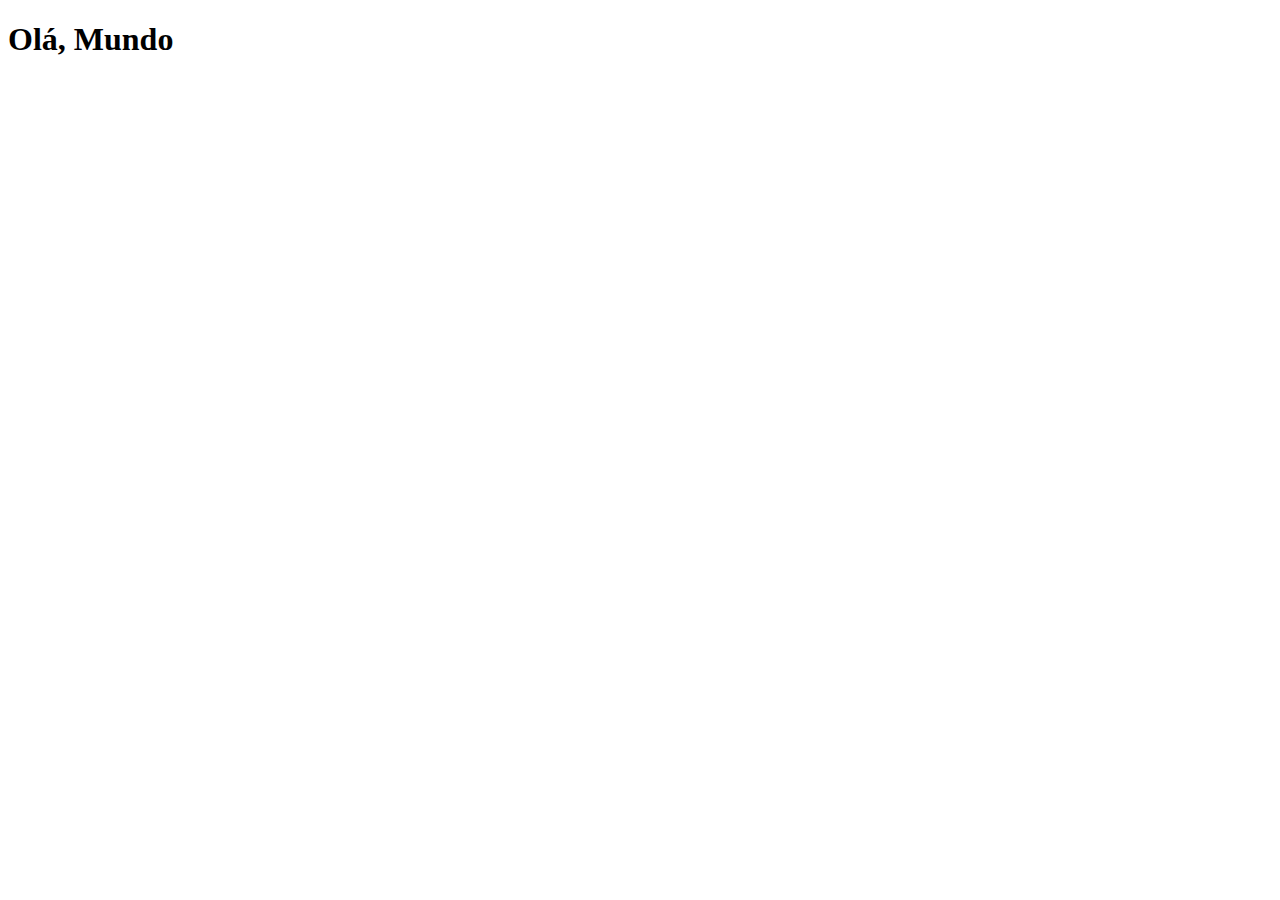
==== index.html @ e2e17d2e "criei a página principal" ====
<!DOCTYPE html>
<html lang="pt-br">
<head>
    <meta charset="UTF-8">
    <meta name="viewport" content="width=device-width, initial-scale=1.0">
    <link rel="shortcut icon" href="favicon.ico" type="image/x-icon">
    <title>Projeto Redes Sociais</title>
</head>
<body>
    <h1>Olá, Mundo</h1>
</body>
</html>
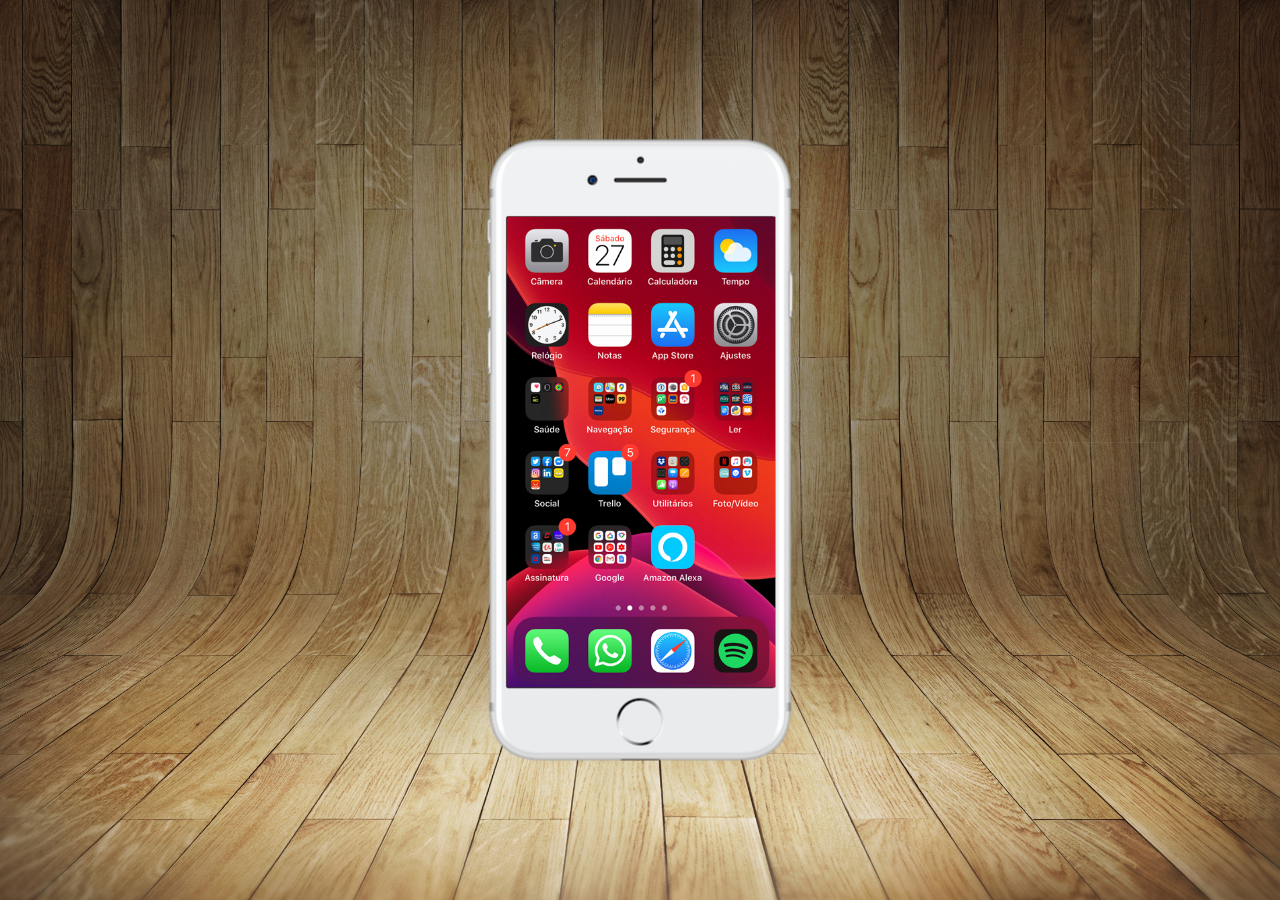
==== commit 452652af: "criei a tela home" ====
--- a/index.html
+++ b/index.html
@@ -4,9 +4,18 @@
     <meta charset="UTF-8">
     <meta name="viewport" content="width=device-width, initial-scale=1.0">
     <link rel="shortcut icon" href="favicon.ico" type="image/x-icon">
+    <link rel="stylesheet" href="estilos/style.css">
     <title>Projeto Redes Sociais</title>
 </head>
 <body>
-    <h1>Olá, Mundo</h1>
+    <main>
+        <section id="telefone">
+            <iframe src="home.html" name="tela" id="tela" frameborder="0"></iframe>
+
+        </section>
+        <section id="redes-sociais">
+
+        </section>
+    </main>
 </body>
 </html>--- a/estilos/style.css
+++ b/estilos/style.css
@@ -0,0 +1,47 @@
+@charset "UTF-8";
+
+* {
+    margin: 0px;
+    padding: 0px;
+    font-family: Arial, Helvetica, sans-serif;
+}
+
+html, body {
+    height: 100vh;
+    width: 100vw;
+    background-color: black;
+}
+
+body {
+    background: url('../imagens/fundo-madeira.jpg')no-repeat top center;
+    background-size: cover;
+    background-attachment: fixed;
+}
+
+main {
+    position: relative;
+    height: 100vh;
+   
+}
+
+section#telefone {
+    position: absolute;
+    top: 50%;
+    left: 50%;
+    transform: translate(-50%, -50%);
+
+    height: 627px;
+    width: 311px;
+    background:url('../imagens/frame-iphone.png') no-repeat;
+
+}
+
+iframe#tela {
+    position: relative;
+    top:80px ;
+    left: 22px;
+    width: 269px;
+    height: 471px;
+
+
+}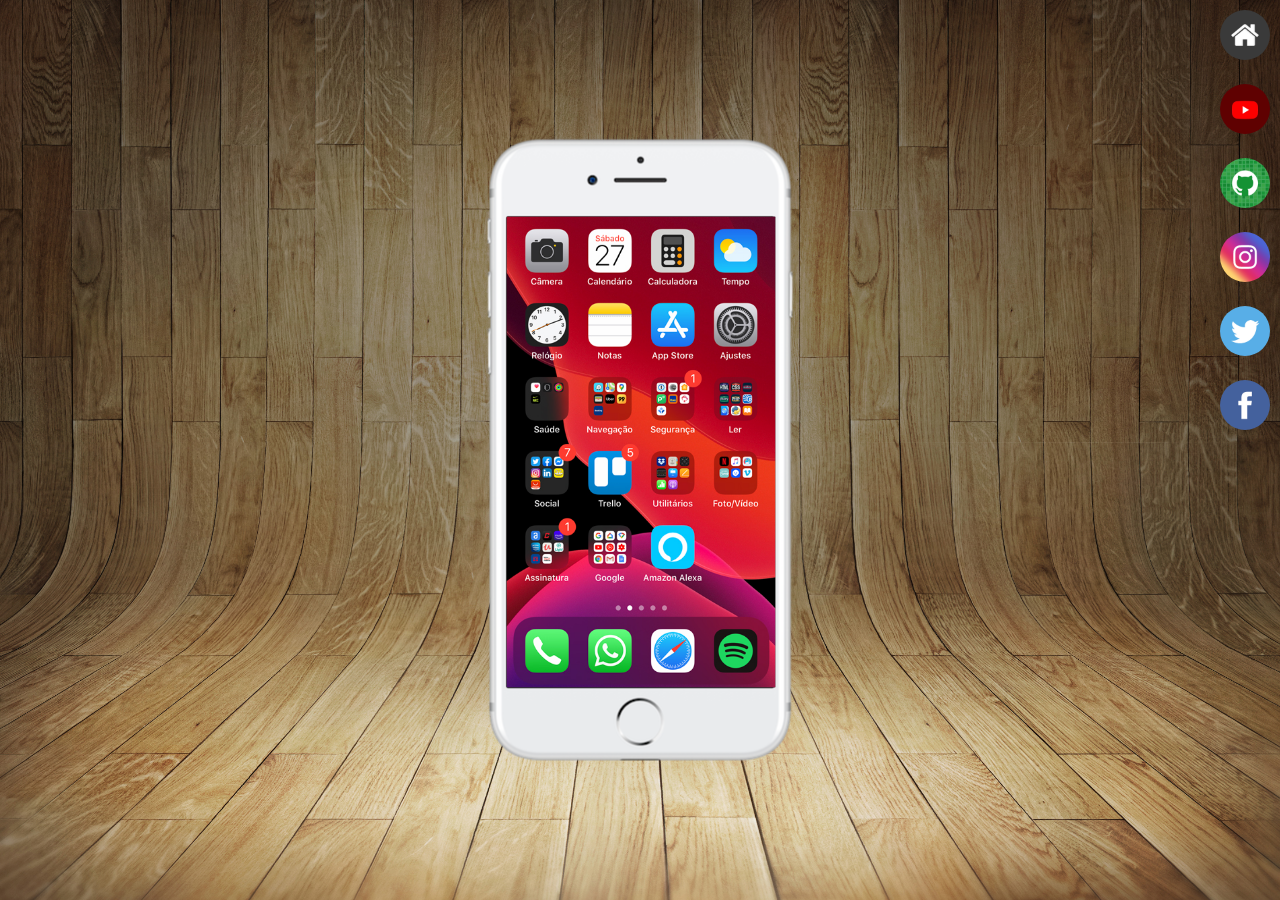
==== commit 8032f4c8: "criei botões laterais" ====
--- a/index.html
+++ b/index.html
@@ -10,10 +10,19 @@
 <body>
     <main>
         <section id="telefone">
-            <iframe src="home.html" name="tela" id="tela" frameborder="0"></iframe>
+            <iframe src="home.html" name="tela" id="tela" frameborder="0">
+                Seu navegador não é compatível com isso.
+            </iframe>
 
         </section>
         <section id="redes-sociais">
+            <a href="#" target="tela"><img src="imagens/logo-home.jpg" alt="Home"></a><br>
+            <a href="#" target="tela"><img src="imagens/logo-youtube.jpg" alt="YouTube"></a><br>
+            <a href="#" target="tela"><img src="imagens/logo-github.jpg" alt="GitHub"></a><br>
+            <a href="#" target="tela"><img src="imagens/logo-instagram.jpg" alt="instagram"></a><br>
+            <a href="#" target="tela"><img src="imagens/logo-twitter.jpg" alt="Twitter"></a><br>
+            <a href="#" target="tela"><img src="imagens/logo-facebook.jpg" alt="Facebook"></a>
+
 
         </section>
     </main>
--- a/estilos/style.css
+++ b/estilos/style.css
@@ -44,4 +44,22 @@
     height: 471px;
 
 
+}
+ section#redes-sociais {
+    text-align: right;
+ }
+
+section#redes-sociais img {
+width: 50px;
+margin: 10px;
+border-radius: 50%;
+box-shadow: 2px 2px 5px rgba(0, 0, 0.400,);
+box-sizing: border-box;
+}
+
+section#redes-sociais img:hover {
+    border: 2px solid rgba(255,255,255, 0.637);
+    transform: translate(-3px, -3px);
+    box-shadow: 5px 5px 10px rgba(0, 0, 0, 0.623);
+    transition: transform .3s; border: 1s;
 }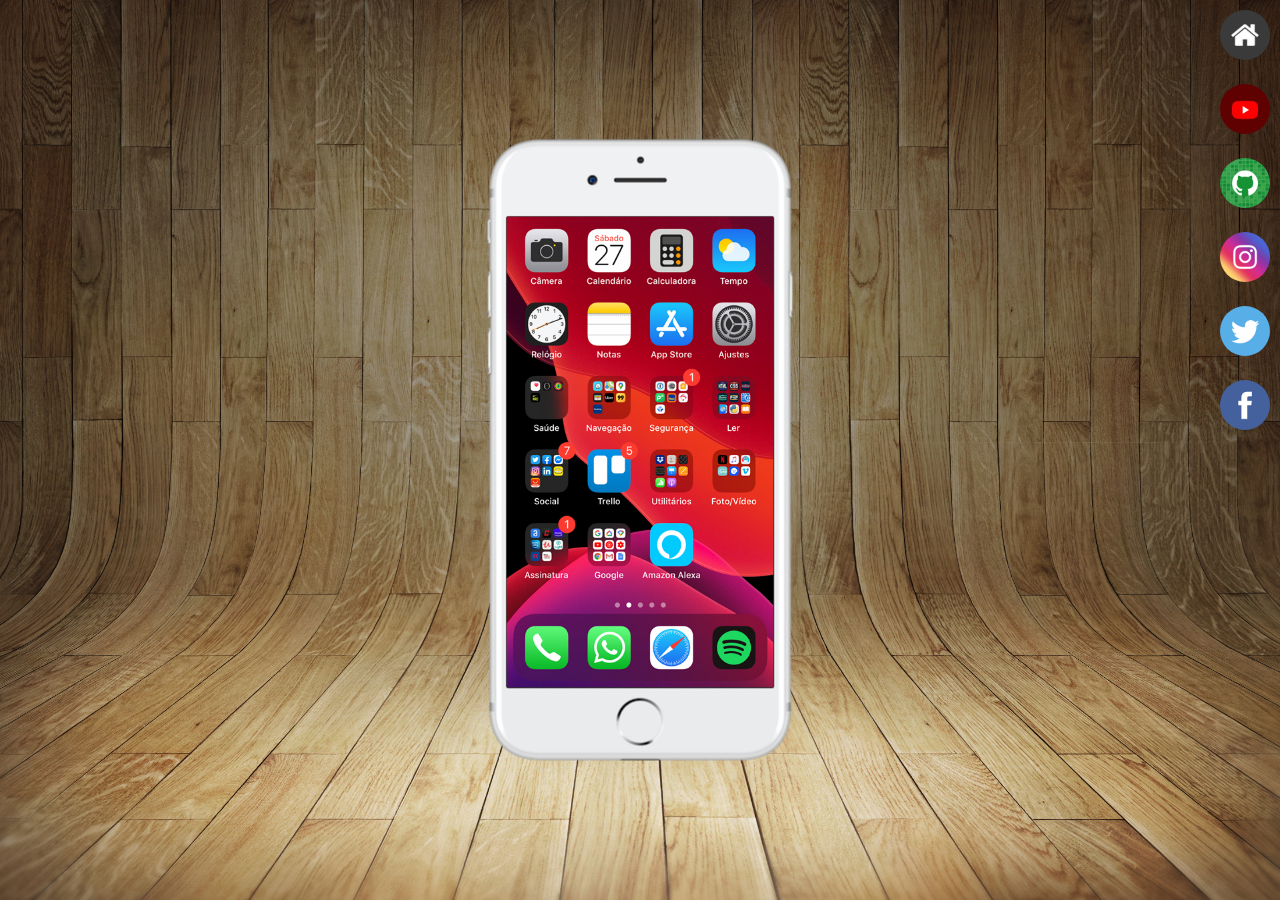
==== commit b64f39a1: "criei os conteudos das redes sociais" ====
--- a/index.html
+++ b/index.html
@@ -16,12 +16,12 @@
 
         </section>
         <section id="redes-sociais">
-            <a href="#" target="tela"><img src="imagens/logo-home.jpg" alt="Home"></a><br>
-            <a href="#" target="tela"><img src="imagens/logo-youtube.jpg" alt="YouTube"></a><br>
-            <a href="#" target="tela"><img src="imagens/logo-github.jpg" alt="GitHub"></a><br>
-            <a href="#" target="tela"><img src="imagens/logo-instagram.jpg" alt="instagram"></a><br>
-            <a href="#" target="tela"><img src="imagens/logo-twitter.jpg" alt="Twitter"></a><br>
-            <a href="#" target="tela"><img src="imagens/logo-facebook.jpg" alt="Facebook"></a>
+            <a href="home.html" target="tela"><img src="imagens/logo-home.jpg" alt="Home"></a><br>
+            <a href="youtube.html" target="tela"><img src="imagens/logo-youtube.jpg" alt="YouTube"></a><br>
+            <a href="github.html" target="tela"><img src="imagens/logo-github.jpg" alt="GitHub"></a><br>
+            <a href="instagram.html" target="tela"><img src="imagens/logo-instagram.jpg" alt="instagram"></a><br>
+            <a href="twitter.html" target="tela"><img src="imagens/logo-twitter.jpg" alt="Twitter"></a><br>
+            <a href="facebook.html" target="tela"><img src="imagens/logo-facebook.jpg" alt="Facebook"></a>
 
 
         </section>
--- a/estilos/style.css
+++ b/estilos/style.css
@@ -40,7 +40,7 @@
     position: relative;
     top:80px ;
     left: 22px;
-    width: 269px;
+    width: 267px;
     height: 471px;
 
 
